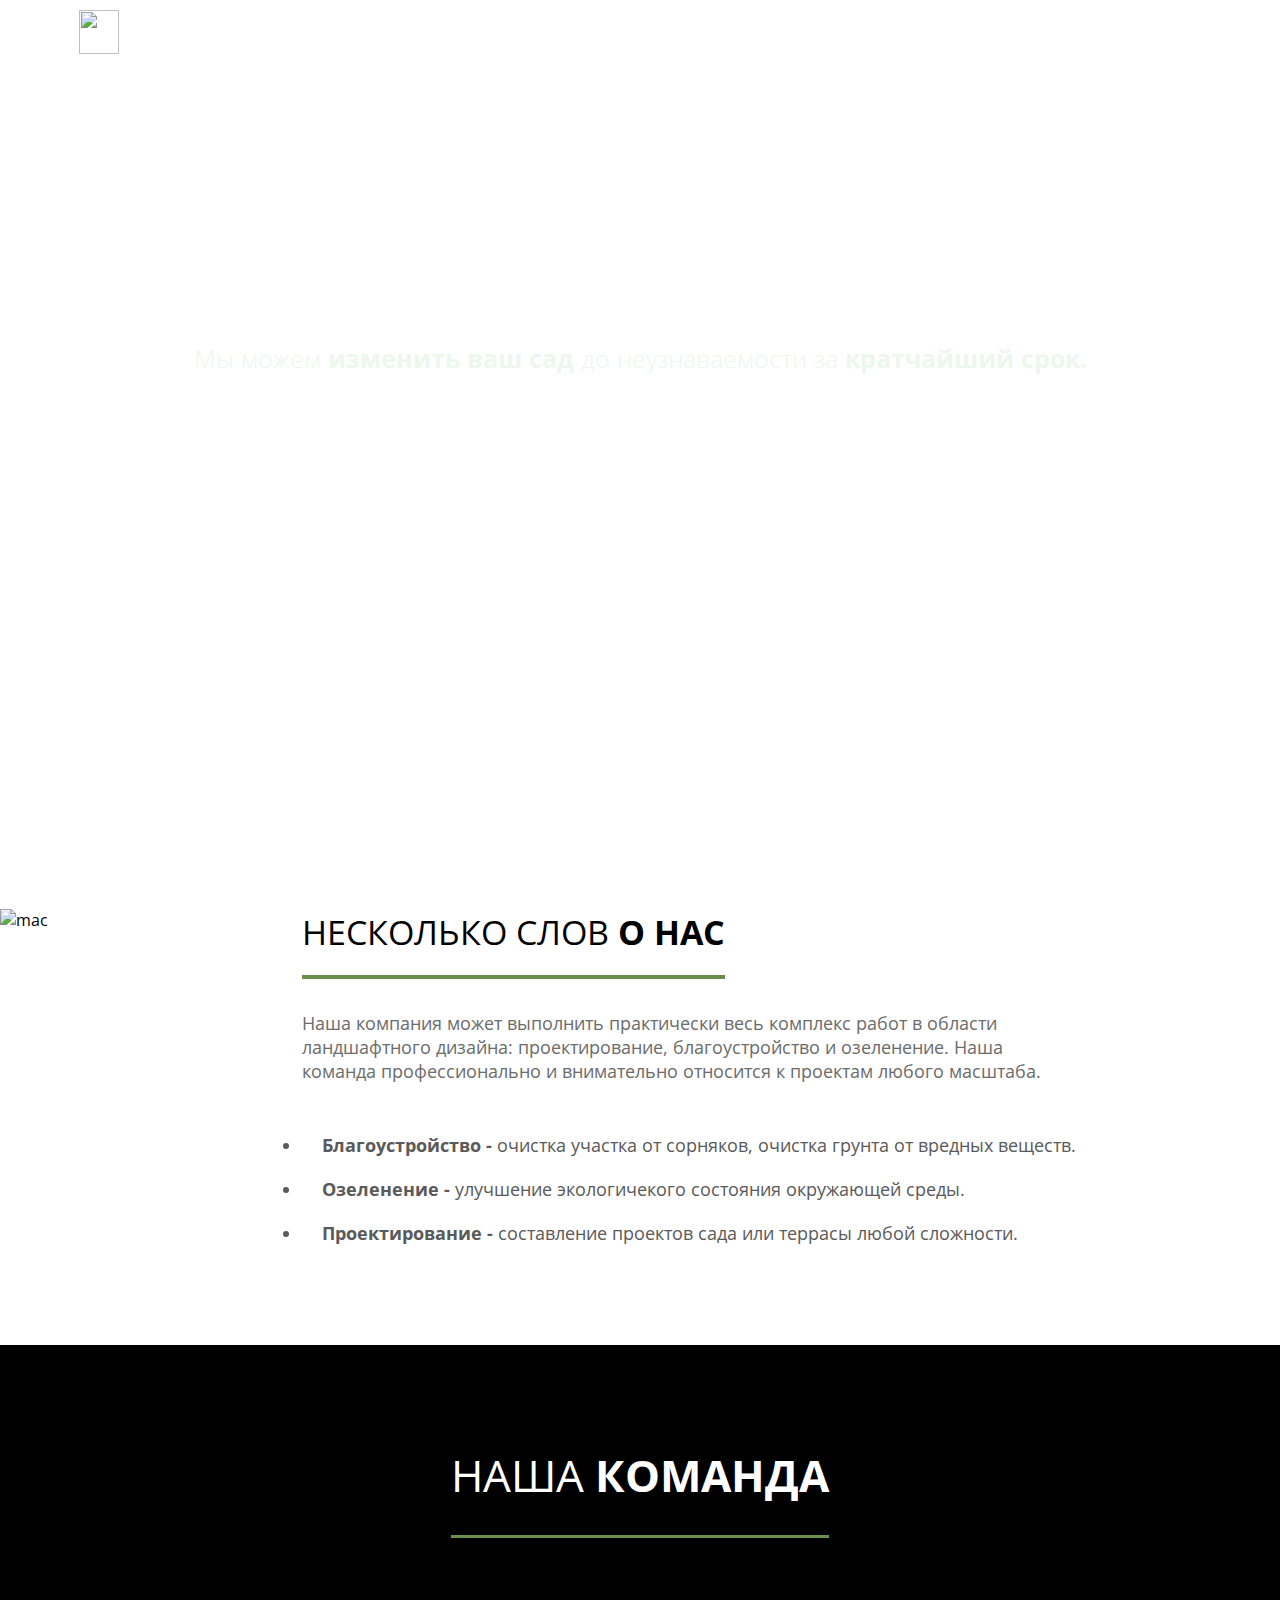
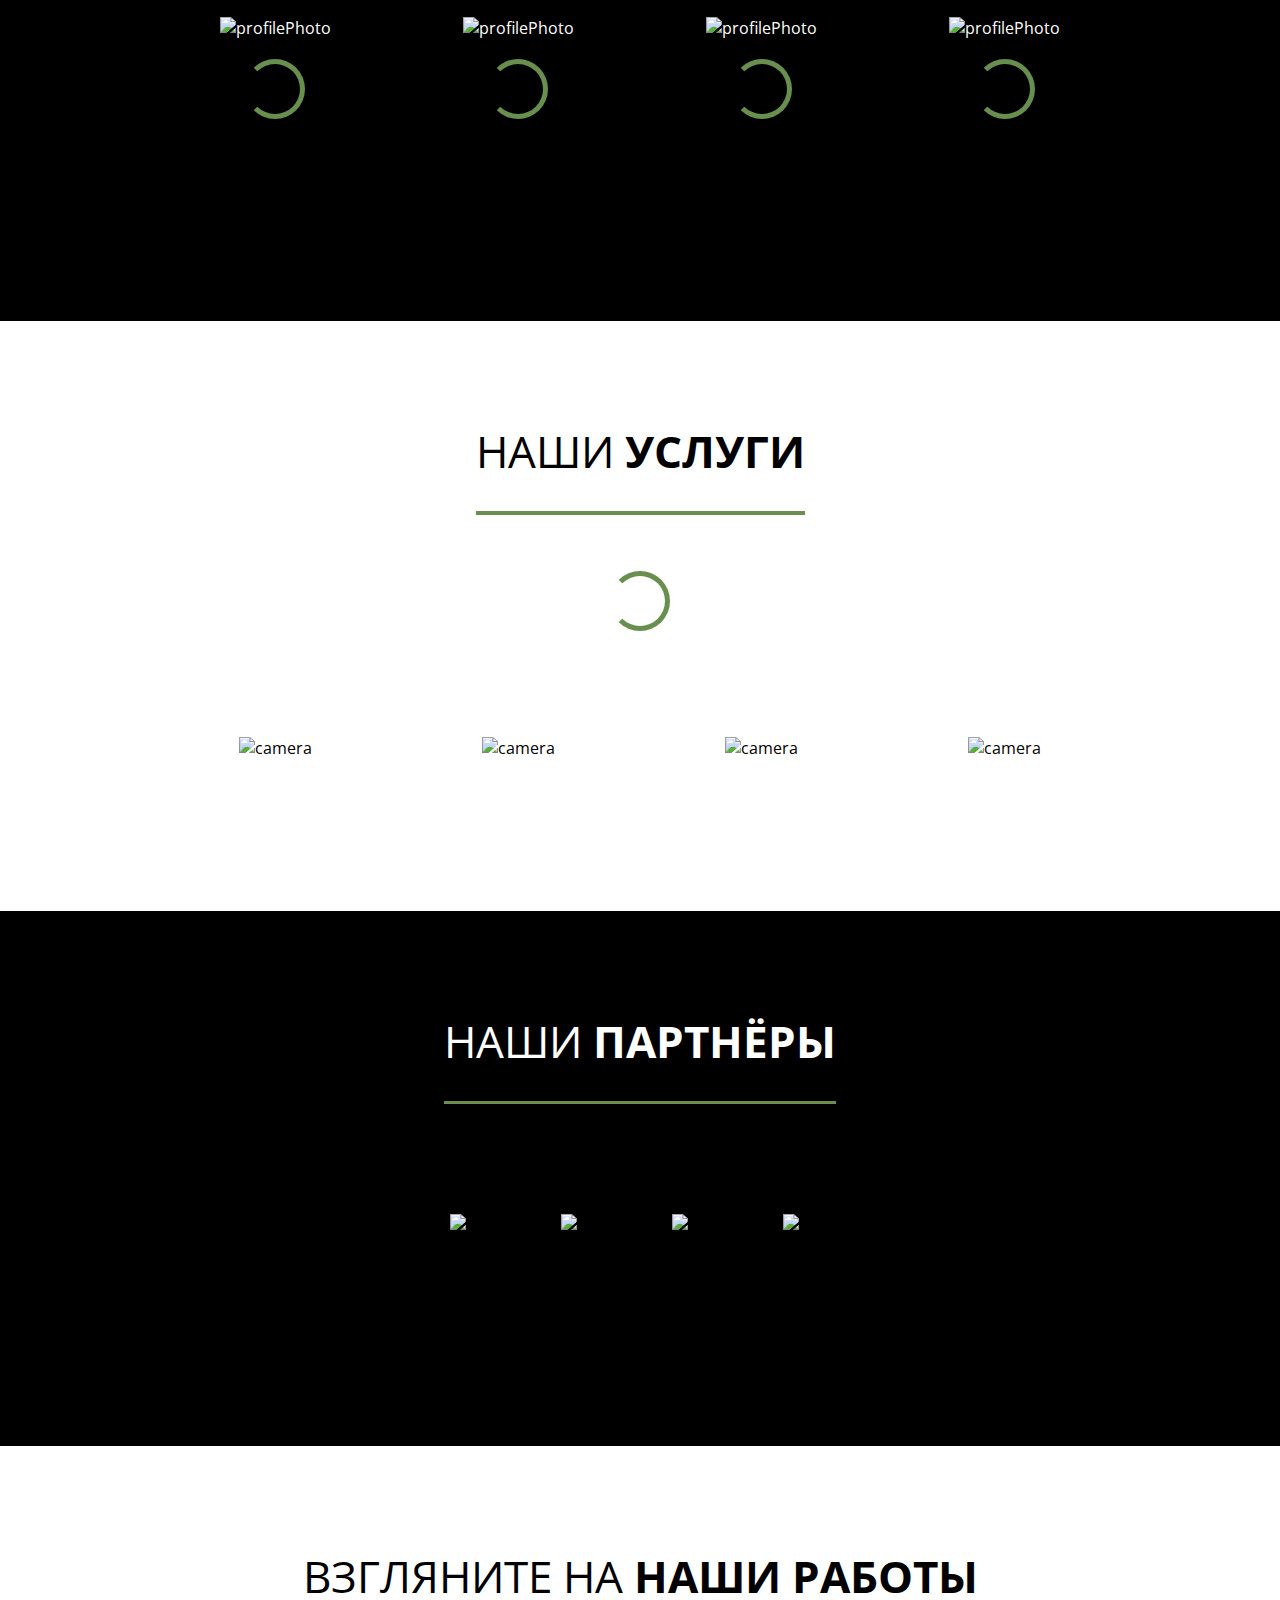
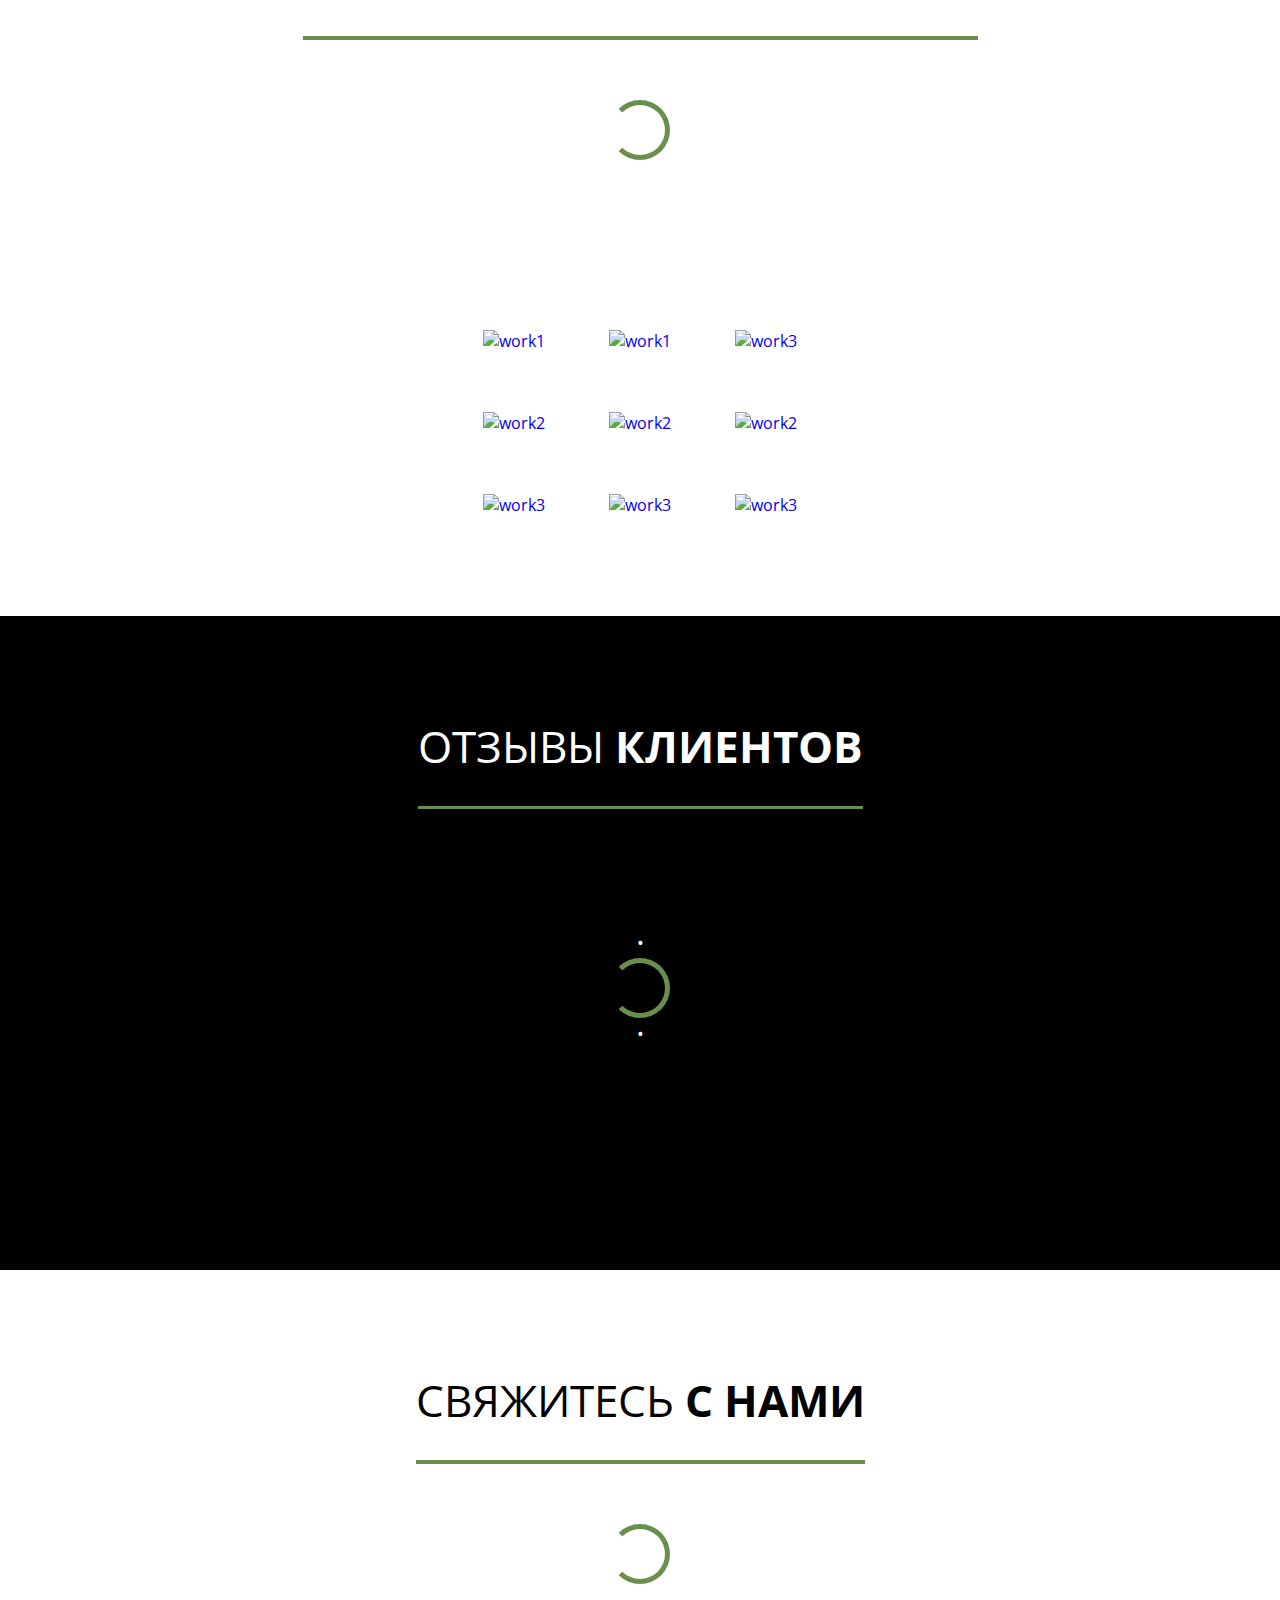
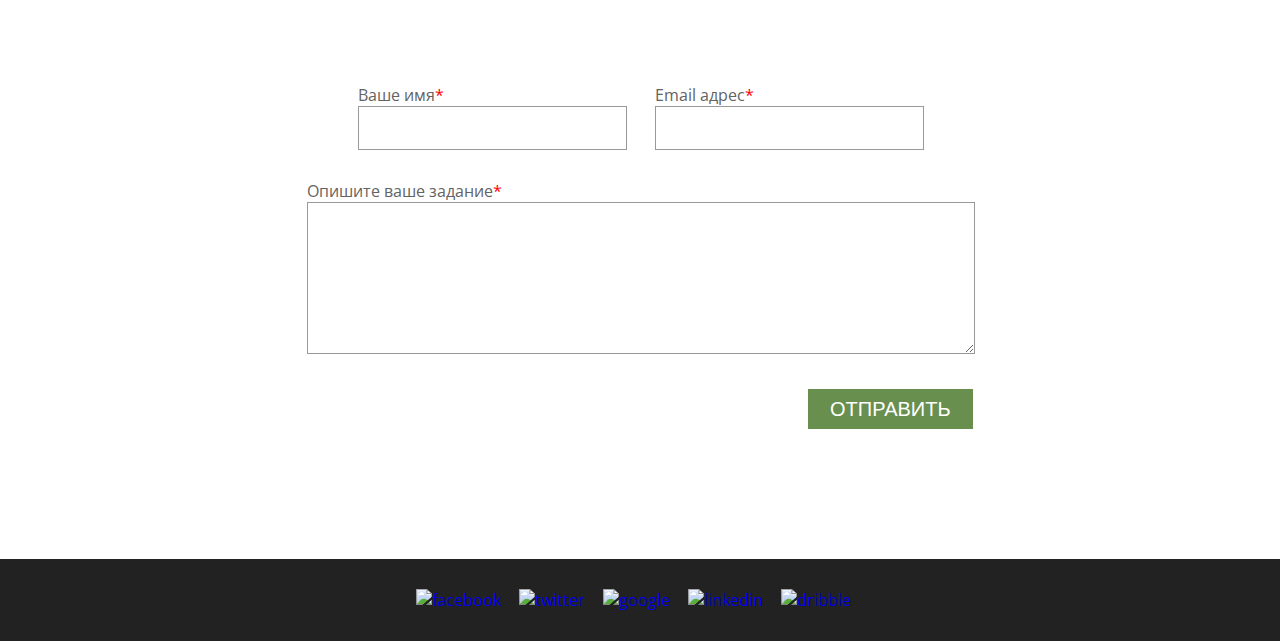
==== index.html @ 94df850d "page "gallery" fully completed for 15.6' screen" ====
<!DOCTYPE html>
<html>
  <head>
    <meta charset="utf-8" />
    <title>Благоустройство сада</title>
    <link rel="stylesheet" type="text/css" href="style.css" />
    <link
      rel="shortcut icon"
      type="image/png"
      href="../img/icons/growingSeed.png"
    />
    <link
      href="https://fonts.googleapis.com/css?family=Open+Sans&display=swap"
      rel="stylesheet"
    />
    <script src="https://cdnjs.cloudflare.com/ajax/libs/jquery/3.4.1/jquery.min.js"></script>
  </head>

  <body>
    <header id="header">
      <div class="headerLogo">
        <div class="company">
          <img src="../img/icons/growingSeed.png" width="40px" height="44px" />
          <span class="textLogo">MYCOMPANY</span>
        </div>
      </div>
      <nav>
        <div class="topNav" id="topNav">
          <a class="topNav_link" href="#home" data-scroll="#home">главная</a>
          <a class="topNav_link" href="#services" data-scroll="#services"
            >Услуги</a
          >
          <a class="topNav_link" href="gallery.html">галерея</a>
          <a class="topNav_link" href="FAQ.html">faq</a>
          <a
            class="topNav_link"
            href="#testimonials"
            data-scroll="#testimonials"
            >отзывы</a
          >
          <a class="topNav_link" href="#contact" data-scroll="#contact"
            >контакты</a
          >
        </div>
      </nav>
      <button class="burger" type="button" id="navToggle">
        <span class="burger__item">Menu</span>
      </button>
    </header>

    <main>
      <div class="mainWelcome" id="mainWelcome">
        <h1 id="home">
          <span class="light"> Добро пожаловать ! </span>
        </h1>
        <p>
          Мы можем <span class="parOne"> изменить ваш сад</span> до
          неузнаваемости за <span class="parTwo">кратчайший срок.</span>
        </p>
      </div>

      <!--	<div class="wrapper"> -->
      <div class="mainAbout">
        <div class="mainLeft">
          <img
            class="mw-100"
            src="../img/projects/leftSide.png"
            height="500px"
            width="720px"
            alt="mac"
          />
        </div>
        <div class="mainRight">
          <h1 id="aboutUs"><span class="light">несколько слов </span>о нас</h1>
          <p>
            Наша компания может выполнить практически весь комплекс работ в
            области ландшафтного дизайна: проектирование, благоустройство и
            озеленение. Наша команда профессионально и внимательно относится к
            проектам любого масштаба.
          </p>
          <ul>
            <li>
              <span class="first">Благоустройство - </span> очистка участка от
              сорняков, очистка грунта от вредных веществ.
            </li>
            <li>
              <span class="first">Озеленение -</span> улучшение экологичекого
              состояния окружающей среды.
            </li>
            <li>
              <span class="first"> Проектирование - </span> составление проектов
              сада или террасы любой сложности.
            </li>
          </ul>
        </div>
      </div>
      <!---	</div> -->

      <div class="mainTeam">
        <div class="wrapper">
          <h1><span class="light">наша </span>команда</h1>
          <div class="teamCards">
            <div class="card">
              <img
                height="175px"
                width="175px"
                id="worker1photo"
                src=""
                class="photo"
                alt="profilePhoto"
              />
              <h4 id="worker1name" class="name"></h4>
              <div id="worker1position" class="position">
                <div class="cssload-wheel"></div>
              </div>
              <p id="worker1about" class="about"></p>
            </div>
            <div class="card">
              <img
                height="175px"
                width="175px"
                id="worker2photo"
                src=""
                class="photo"
                alt="profilePhoto"
              />
              <h4 id="worker2name" class="name"></h4>
              <div id="worker2position" class="position">
                <div class="cssload-wheel"></div>
              </div>
              <p id="worker2about" class="about"></p>
            </div>
            <div class="card">
              <img
                height="175px"
                width="175px"
                id="worker3photo"
                src=""
                class="photo"
                alt="profilePhoto"
              />
              <h4 id="worker3name" class="name"></h4>
              <div id="worker3position" class="position">
                <div class="cssload-wheel"></div>
              </div>
              <p id="worker3about" class="about"></p>
            </div>
            <div class="card">
              <img
                height="175px"
                width="175px"
                src=""
                id="worker4photo"
                class="photo"
                alt="profilePhoto"
              />
              <h4 id="worker4name" class="name"></h4>
              <div id="worker4position" class="position">
                <div class="cssload-wheel"></div>
              </div>
              <p id="worker4about" class="about"></p>
            </div>
          </div>
        </div>
      </div>

      <div class="mainServices">
        <div class="wrapper">
          <h1 id="services"><span class="light"> наши </span> услуги</h1>
          <div id="servicesText">
            <div class="cssload-wheel"></div>
          </div>
          <div class="servicesCards">
            <div class="servicesCard">
              <img id="service1photo" src="" alt="camera" />
              <h4 id="service1name" class="name"></h4>
              <p id="service1about"></p>
            </div>
            <div class="servicesCard">
              <img id="service2photo" src="" alt="camera" />
              <h4 id="service2name"></h4>
              <p id="service2about"></p>
            </div>
            <div class="servicesCard">
              <img id="service3photo" src="" alt="camera" />
              <h4 id="service3name"></h4>
              <p id="service3about"></p>
            </div>
            <div class="servicesCard">
              <img id="service4photo" src="" alt="camera" />
              <h4 id="service4name"></h4>
              <p id="service4about"></p>
            </div>
          </div>
        </div>
      </div>

      <div class="mainClients">
        <div class="wrapper">
          <h1 id="partners"><span class="light"> наши </span> партнёры</h1>
          <div class="clients">
            <img src="../img/icons/client1.png" alt="CHANEL" />
            <img src="../img/icons/client2.png" alt="CHANEL" />
            <img src="../img/icons/client3.png" alt="CHANEL" />
            <img src="../img/icons/client4.png" alt="CHANEL" />
          </div>
        </div>
      </div>

      <div class="mainWorks" id="mainWorks">
        <div class="wrapper">
          <h1 id="works">
            <span class="light">взгляните на </span> наши работы
          </h1>
          <div class="works">
            <div id="worksText">
              <div class="cssload-wheel"></div>
            </div>
          </div>
          <div class="workPhotos">
            <div class="line1" id="line1">
              <a href="#img1"
                ><img src="../img/projects/work1.png" alt="work1"
              /></a>
              <a href="#img2"
                ><img src="../img/projects/work2.png" alt="work1"
              /></a>
              <a href="#img3" class="thirdImage"
                ><img src="../img/projects/work3.png" alt="work3"
              /></a>
            </div>
            <div class="line2" id="line2">
              <a href="#img4"
                ><img src="../img/projects/work4.png" alt="work2"
              /></a>
              <a href="#img5"
                ><img src="../img/projects/work5.png" alt="work2"
              /></a>
              <a href="#img6" class="thirdImage"
                ><img src="../img/projects/work6.png" alt="work2"
              /></a>
            </div>
            <div class="line3" id="line3">
              <a href="#img7"
                ><img src="../img/projects/work7.png" alt="work3"
              /></a>
              <a href="#img8"
                ><img src="../img/projects/work8.png" alt="work3"
              /></a>
              <a href="#img9" class="thirdImage"
                ><img src="../img/projects/work9.png" alt="work3"
              /></a>
            </div>
          </div>
        </div>
      </div>
      <div class="photosWork">
        <a href="#line2" class="work9" id="img9"
          ><img src="../img/projects/work9.1.jpg" alt="work9.1"
        /></a>
        <a href="#line2" class="work8" id="img8"
          ><img src="../img/projects/work8.1.jpg" alt="work8.1"
        /></a>
        <a href="#line2" class="work7" id="img7"
          ><img src="../img/projects/work7.1.jpg" alt="work7.1"
        /></a>
        <a href="#line1" class="work4" id="img6"
          ><img src="../img/projects/work4.1.jpg" alt="work6.1"
        /></a>
        <a href="#line1" class="work5" id="img5"
          ><img src="../img/projects/work5.1.jpg" alt="work5.1"
        /></a>
        <a href="#line1" class="work4" id="img4"
          ><img src="../img/projects/work4.1.jpg" alt="work4.1"
        /></a>
        <a href="#line1" class="work2" id="img2"
          ><img src="../img/projects/work2.1.jpg" alt="work2.1"
        /></a>
        <a href="#line1" class="work1" id="img1"
          ><img src="../img/projects/work1.1.jpg" alt="work1.1"
        /></a>
        <a href="#line1" class="work3" id="img3"
          ><img src="../img/projects/work3.1.jpg" alt="work3.1"
        /></a>
      </div>

      <div class="mainTestimonials">
        <div class="wrapper">
          <h1 id="testimonials"><span class="light">отзывы </span>клиентов</h1>
          <div class="Testimonial">
            •
            <div id="testimonialsText">
              <div class="cssload-wheel"></div>
            </div>
            •
          </div>
          <div class="author">
            <p id="testimonialsAuthor"><b></b></p>
          </div>
        </div>
      </div>

      <section class="mainFeedback">
        <div class="contactWrapper">
          <h1 id="contact"><span class="light">свяжитесь</span> с нами</h1>
          <div class="Feedback">
            <div id="contactsText">
              <div class="cssload-wheel"></div>
            </div>
          </div>
          <form
            action="https://formspree.io/f/mleowaww"
            method="POST"
            name="newForm"
          >
            <div class="formInputs">
              <div class="inputLeft">
                <p>Ваше имя<span class="red">*</span></p>
                <input type="text" id="name" name="customer" />
              </div>
              <div class="inputRight">
                <p>Email адрес<span class="red">*</span></p>
                <input type="email" id="email" name="customerMail" />
              </div>
            </div>
            <div class="message">
              <p>Опишите ваше задание<span class="red">*</span></p>
              <textarea
                name="text"
                id="message"
                name="CustomerMessage"
              ></textarea>
            </div>
            <div class="buttonBlock">
              <input type="submit" value="ОТПРАВИТЬ" class="button" />
            </div>
          </form>
        </div>
      </section>
    </main>

    <footer>
      <div class="social">
        <a href="https://www.facebook.com/profile.php?id=100011046781702"
          ><img src="../img/icons/facebook.png" alt="facebook"
        /></a>
        <a href="https://mobile.twitter.com/AntonDrugov8"
          ><img src="../img/icons/twitter.png" alt="twitter"
        /></a>
        <a href="http://gmail.com"
          ><img src="../img/icons/google.png" alt="google"
        /></a>
        <a href="https://www.linkedin.com/in/anton-drugov-8755021b5/"
          ><img src="../img/icons/linkedin.png" alt="linkedin"
        /></a>
        <a href="https://dribbble.com/antikd8"
          ><img src="../img/icons/dribble.png" alt="dribble"
        /></a>
      </div>
    </footer>
    <script src="https://cdn.jsdelivr.net/npm/slick-carousel@1.8.1/slick/slick.min.js"></script>
    <script type="text/javascript" src="script.js"></script>
  </body>
</html>
---- style.css ----
* {
  margin: 0;
  padding: 0;
}

body {
  font-family: "Open Sans", sans-serif;
}

header {
  background-image: url(../img/backgrounds/backgroundHeader.png);
  background-attachment: fixed;
  display: flex;
  width: 100%;
  height: 90px;
  position: absolute;
  z-index: 10;
}

header.fixed {
  position: fixed;
}

a {
  text-decoration: none;
}

li {
  list-style: none;
}

.headerLogo {
  font-size: 24px;
  color: white;
  text-transform: uppercase;
  font-weight: 800;
  margin-left: 12%;
  margin-top: 10px;
}

.headerLogo img {
  margin-bottom: -2px;
  margin-left: -75px;
}

.company span {
  margin-left: 15px;
}

nav {
  margin-top: 16px;
  padding-left: 25%;
}

.topNav a {
  color: white;
  text-transform: uppercase;
  font-size: 18px;
  font-weight: bold;
  text-align: center;
  padding: 12px 26px;
}

.topNav::selection {
  background-color: #688f4e;
  color: white;
}

.topNav a::selection {
  background-color: #688f4e;
  color: white;
}

.topNav .icon {
  display: none;
}

header a {
  display: inline-block;
  color: #688f4e;
  line-height: 2;
  text-decoration: none;
  cursor: pointer;
  position: relative;
}

header a:after {
  background-color: #688f4e;
  display: block;
  content: "";
  height: 2px;
  width: 0%;
  left: 50%;
  position: absolute;
  transition: width 0.3s ease-in-out;
  transform: translateX(-50%);
}

a:hover:after,
a:focus:after {
  width: 100%;
}

/* Burger menu */

.burger {
  display: none;
  padding: 9px 2px;

  background: none;
  border: 0;
  cursor: pointer;
}

.burger__item {
  display: block;
  width: 28px;
  height: 3px;
  transition: 0.4s;

  background-color: #fff;

  font-size: 0;
  color: transparent;

  position: relative;
}

.burger__item:before,
.burger__item:after {
  content: "";
  height: 100%;
  transition: 0.4s;

  background-color: #fff;

  position: absolute;
  right: 0;
  z-index: 1;
}

.burger__item:before {
  width: 30px;
  top: -8px;
}

.burger__item:after {
  width: 26px;
  bottom: -8px;
}

main {
  display: flex;
  flex-direction: column;
  width: 100%;
}

.mainWelcome {
  background-image: url(../img/backgrounds/background.png);
  background-attachment: fixed;
  text-align: center;
  padding-bottom: 430px;
}

.myCompany {
  color: #bff79a;
}

.parOne {
  font-weight: bold;
}

.parTwo {
  font-weight: bold;
}

.mainWelcome h1 {
  margin-top: -50px;
  padding-top: 300px;
  color: white;
  font-size: 50pt;
  font-weight: 100;
  text-transform: uppercase;
}

.mainWelcome p {
  font-size: 25px;
  color: #ecf7ee;
  font-weight: 300;
}

.wrapper {
  width: 74%;
  margin: 0 auto;
}

.mainWelcome p::selection {
  background-color: #688f4e;
  color: white;
}

.mainWelcome h1::selection {
  background-color: #688f4e;
  color: white;
}

.mainWelcome span::selection {
  background-color: #688f4e;
  color: white;
}

.mainAbout {
  display: grid;
  grid-template-columns: auto auto;
  grid-column-gap: 10px;
  padding-bottom: 100px;
}

.mainLeft {
  padding-top: 104px;
}

.mainRight h1 {
  padding-top: 104px;
  font-size: 34px;
  display: inline-block;
  border-bottom: 4px solid #688f4e;
  padding-bottom: 20px;
  text-transform: uppercase;
}

.mainRight h1::selection {
  background-color: #688f4e;
  color: white;
}

.mainRight p {
  font-size: 18px;
  color: #6c6c6c;
  margin-top: 32px;
}

.mainRight p::selection {
  background-color: #688f4e;
  color: white;
}

.mainRight span::selection {
  background-color: #688f4e;
  color: white;
}

.mainRight ul {
  font-size: 18px;
  color: #5a5a5a;
  margin-top: 50px;
}

.mainRight li::selection {
  background-color: #688f4e;
  color: white;
}

.mainRight li {
  margin-top: 20px;
  list-style-type: disc;
}

.mainRight {
  padding-right: 200px;
  padding-left: 20%;
}

.mw-100 {
  min-width: 100%;
}

.first {
  margin-left: 20px;
  font-weight: bold;
}

.mainTeam {
  background: black;
  text-align: center;
  width: 100%;
  padding-top: 100px;
  padding-bottom: 166px;
  color: white;
}

.mainTeam h1 {
  padding-bottom: 30px;
  margin-bottom: 35px;
  font-size: 44px;
  border-bottom: 3px solid #688f4e;
  display: inline-block;
  text-transform: uppercase;
}

.mainTeam h1::selection {
  background-color: #688f4e;
  color: white;
}

.mainTeam span::selection {
  background-color: #688f4e;
  color: white;
}

.name::selection {
  background-color: #688f4e;
  color: white;
  font-size: 20px;
}

.position::selection {
  background-color: #688f4e;
  color: white;
}

.photo {
  margin: 20px auto;
}

.teamCards {
  margin-top: 24px;
  display: grid;
  grid-template-columns: auto auto auto auto;
  grid-column-gap: 25px;
}

.name {
  font-size: 20px;
}

.position {
  font-weight: 300;
  font-size: 16px;
  padding-bottom: 36px;
}

.about {
  font-size: 14px;
}

.about::selection {
  background-color: #688f4e;
  color: white;
}

.card {
  margin: 0 20px;
}

.photo::selection {
  background-color: #688f4e;
}

.mainServices {
  padding-bottom: 100px;
  text-align: center;
}

.servicesCards {
  text-align: center;
  display: grid;
  grid-template-columns: auto auto auto auto;
  grid-column-gap: 25px;
}

.mainServices h1 {
  font-size: 44px;
  border-bottom: 4px solid #688f4e;
  display: inline-block;
  padding-bottom: 30px;
  padding-top: 100px;
  text-transform: uppercase;
}

.mainServices h1::selection {
  background-color: #688f4e;
  color: white;
}

.mainServices span::selection {
  background-color: #688f4e;
  color: white;
}

#servicesText {
  margin-top: 56px;
  color: #6c6c6c;
  font-size: 16px;
  margin-bottom: 106px;
  text-align: center;
  font-style: italic;
}

#servicesText::selection {
  background-color: #688f4e;
  color: white;
}

.servicesCard h4 {
  text-transform: uppercase;
  padding-top: 30px;
  font-size: 25px;
}

.servicesCard h4::selection {
  background-color: #688f4e;
  color: white;
}

.servicesCard p::selection {
  background-color: #688f4e;
  color: white;
}

.servicesCard p {
  font-size: 16px;
  color: black;
  margin-top: 22px;
}

.mainServices img {
  width: 125px;
  height: 125px;
}

.mainServices img::selection {
  background-color: #688f4e;
}

.mainClients {
  background: black;
  width: 100%;
  text-align: center;
}

.mainClients h1 {
  color: white;
  font-size: 44px;
  padding-top: 100px;
  border-bottom: 3px solid #688f4e;
  display: inline-block;
  padding-bottom: 30px;
  text-transform: uppercase;
}

.mainClients h1::selection {
  background-color: #688f4e;
  color: white;
}

.mainClients span::selection {
  background-color: #688f4e;
  color: white;
}

.clients {
  text-align: center;
  margin-top: 110px;
  flex-direction: row;
  padding-bottom: 210px;
}

.mainClients img {
  margin-left: 30px;
}

.mainClients img::selection {
  background-color: #688f4e;
}

.mainTestimonials {
  text-align: center;
  background: black;
}

.mainTestimonials h1 {
  text-transform: uppercase;
  color: white;
  padding-top: 100px;
  padding-bottom: 30px;
  border-bottom: 3px solid #688f4e;
  font-size: 44px;
  display: inline-block;
}

.mainTestimonials h1::selection {
  background-color: #688f4e;
  color: white;
}

.mainTestimonials span::selection {
  background-color: #688f4e;
  color: white;
}

.Testimonial::selection {
  background-color: #688f4e;
  color: white;
}

#testimonialsText::selection {
  background-color: #688f4e;
  color: white;
}

.author p::selection {
  background-color: #688f4e;
  color: white;
}

.Testimonial {
  margin-top: 118px;
  color: white;
  font-size: 18px;
  line-height: 170%;
  word-spacing: 3px;
}

.author {
  margin-top: 52px;
  padding-bottom: 170px;
  color: #898989;
  font-size: 18px;
}

.mainWorks {
  text-align: center;
  background: white;
  color: black;
}

.mainWorks h1 {
  padding-top: 100px;
  font-size: 44px;
  border-bottom: 4px solid #688f4e;
  display: inline-block;
  padding-bottom: 30px;
  text-transform: uppercase;
}

.mainWorks h1::selection {
  background-color: #688f4e;
  color: white;
}

.mainWorks span::selection {
  background-color: #688f4e;
  color: white;
}

#worksText {
  margin-top: 60px;
  font-size: 16px;
  color: #6c6c6c;
  padding-bottom: 170px;
  font-style: italic;
}

.workPhotos img {
  width: 263px;
  height: 243px;
}

#worksText::selection {
  background-color: #688f4e;
  color: white;
}

.light {
  font-weight: lighter;
}

.line1 img {
  margin: 0 30px 30px 30px;
  transition: 0.2s;
}

.line2 img {
  margin: 30px;
  transition: 0.2s;
}

.line3 img {
  margin: 30px 30px 100px 30px;
  transition: 0.2s;
}

.mainWorks img:hover {
  opacity: 0.8;
  transition: 0.3s;
  box-shadow: 10px 15px #688f4e;
  transform: scale(1.05);
}

.mainWorks img::selection {
  background-color: #688f4e;
}

.work3,
.work9 {
  display: none;
  width: 100%;
  height: 100%;
  position: fixed;
  top: 0;
  left: 0;
  padding-top: 70px;
  padding-left: 20%;
  background: rgba(0, 0, 0, 0.8);
}

.work1 {
  display: none;
  width: 100%;
  height: 100%;
  position: fixed;
  top: 0;
  left: 0;
  padding-top: 70px;
  padding-left: 33.3%;
  background: rgba(0, 0, 0, 0.8);
}

.work2,
.work4,
.work5,
.work6,
.work7,
.work8 {
  display: none;
  width: 100%;
  height: 100%;
  position: fixed;
  top: 0;
  left: 0;
  padding-top: 70px;
  padding-left: 36.8%;
  background: rgba(0, 0, 0, 0.8);
}

.work1:target,
.work2:target,
.work3:target,
.work4:target,
.work5:target,
.work6:target,
.work7:target,
.work8:target,
.work9:target {
  outline: none;
  display: block;
  overflow: hidden;
}

.photosWork img {
  max-width: 90%;
  max-height: 80%;
}

.mainFeedback {
  text-align: center;
  color: white;
}

.mainFeedback h1 {
  text-transform: uppercase;
  font-size: 44px;
  color: black;
  display: inline-block;
  border-bottom: 4px solid #688f4e;
  padding-bottom: 30px;
  padding-top: 100px;
}

.mainFeedback h1::selection {
  background-color: #688f4e;
  color: white;
}

.mainFeedback span::selection {
  background-color: #688f4e;
  color: white;
}

#contactsText {
  font-size: 16px;
  color: #9a9a9a;
  margin-top: 60px;
  padding-bottom: 100px;
  font-style: italic;
}

#contactsText::selection {
  background-color: #688f4e;
  color: white;
}

.contactWrapper {
  width: 52%;
  margin: 0 auto;
  color: #636363;
}

.formInputs {
  display: flex;
  width: 100%;
  justify-content: center;
}

input {
  width: 100%;
  height: 42px;
  font-size: 20px;
  margin-bottom: 30px;
  justify-content: center;
}

.inputLeft {
  padding-right: 30px;
}

.formInputs p::selection {
  background-color: #688f4e;
  color: white;
}

.formInputs span::selection {
  background-color: #688f4e;
  color: white;
}

.red {
  color: red;
}

textarea {
  width: 100%;
  height: 150px;
}

.message p::selection {
  background-color: #688f4e;
  color: white;
}

input,
textarea {
  border: 1px solid #999999;
}

.buttonBlock {
  display: flex;
  justify-content: flex-end;
  padding-bottom: 100px;
}

input[type="submit"] {
  margin-top: 30px;
  width: 165px;
  height: 40px;
  background: #688f4e;
  color: white;
  border: none;
  transition: 0.3s;
}

.button:hover {
  background: white;
  border: 3px solid #688f4e;
  color: #688f4e;
  transition: 0.3s;
  font-weight: bold;
}

form p {
  text-align: left;
}

footer {
  background: #222222;
  width: 100%;
  display: flex;
}

.social {
  padding-bottom: 30px;
  margin: 0 auto;
}

.social img {
  margin-top: 30px;
  padding-right: 14px;
}
.mainTestimonials .cssload-container {
  margin-top: 80px;
}

.cssload-container {
  width: 100%;
  height: 200px;
  text-align: center;
}

.cssload-wheel {
  width: 50px;
  height: 50px;
  margin: 0 auto;
  border: 5px solid #688f4e;
  border-left-color: transparent;
  border-radius: 50%;
  animation: cssload-spin 1325ms infinite linear;
}

@keyframes cssload-spin {
  100% {
    transform: rotate(360deg);
    transition: rotate(360deg);
  }
}

@media screen and (max-width: 1080px) {
  .topNav {
    display: none;
    width: 100%;
    flex-direction: column;

    background-color: #222222;
    text-align: right;

    position: absolute;
    top: 100%;
    right: 0;
  }

  .topNav.show {
    display: flex;
    width: 30%;
  }

  .topNav.show a {
    font-size: 25px;
    text-align: right;
  }

  .burger.active .burger__item {
    transform: rotate(45deg);
    top: -0px;
    width: 30px;
    transition: 0.4s;
  }

  .burger.active .burger__item::before {
    transform: rotate(90deg);
    width: 30px;
    top: -0px;
    transition: 0.4s;
  }

  .burger.active .burger__item::after {
    display: none;
  }

  /* Burger */
  .burger {
    display: block;
    margin-left: 40%;
  }

  .headerLogo {
    padding-top: 10px;
  }

  .company {
    display: flex;
    flex-direction: row;
  }

  .company span {
    padding-top: 10px;
    padding-left: 15px;
  }

  main .mainWelcome {
    padding-top: 10px;
    padding-bottom: 100px;
  }

  main .mainWelcome h1 {
    font-size: 25px;
    padding-bottom: 30px;
  }

  main .mainWelcome p {
    font-size: 14px;
    margin-left: 50px;
    margin-right: 50px;
  }

  .mw-100 {
    max-width: 100%;
  }

  .mainAbout {
    grid-template-columns: auto;
  }

  .mainRight {
    text-align: center;
    margin: 0 auto;
  }

  .mainAbout li {
    text-align: left;
    font-size: 12px;
  }

  .mainRight h1 {
    font-size: 44px;
    margin-top: 15px;
  }

  .mainRight p {
    font-size: 12px;
  }

  .mainTeam h1 {
    font-size: 44px;
    text-transform: uppercase;
  }

  .teamCards {
    grid-template-columns: auto;
  }

  .card {
    padding-top: 55px;
  }

  .card p {
    font-size: 20px;
    padding-left: 35px;
    padding-right: 35px;
  }

  .mainServices h1 {
    font-size: 44px;
  }

  .mainServices p {
    font-size: 16px;
    padding-left: 35px;
    padding-right: 35px;
  }

  .servicesCards {
    grid-template-columns: auto;
  }

  .servicesCard {
    padding-top: 80px;
  }

  .mainClients p {
    font-size: 16px;
  }

  .mainClients h1 {
    font-size: 44px;
    text-transform: uppercase;
  }

  .clients img {
    padding-bottom: 30px;
  }

  .mainWorks h1 {
    font-size: 44px;
    text-transform: uppercase;
  }

  .mainWorks p {
    font-size: 16px;
  }

  .line1 img:not(:first-child),
  .line2 img:not(:first-child),
  .line3 img:not(:first-child) {
    display: none;
  }

  .workPhotos {
    display: flex;
    flex-direction: column;
  }

  .work1 {
    display: none;
    width: 100%;
    height: 100%;
    position: fixed;
    top: 0;
    left: 0;
    padding-top: 140px;
    padding-left: 5%;
    background: rgba(0, 0, 0, 0.8);
  }

  .work2,
  .work4,
  .work5,
  .work7,
  .work8 {
    display: none;
    width: 100%;
    height: 100%;
    position: fixed;
    top: 0;
    left: 0;
    padding-top: 70px;
    padding-left: 5%;
    background: rgba(0, 0, 0, 0.8);
  }

  .thirdImage {
    display: none;
  }

  h1 #testimonials {
    font-size: 44px;
    text-transform: uppercase;
  }

  #testimonialsText {
    font-size: 16px;
  }

  .mainTestimonials p {
    font-size: 20px;
  }

  #contactsText {
    font-size: 25px;
  }

  .mainFeedback h1 {
    font-size: 44px;
  }

  .formInputs {
    flex-direction: column;
  }

  textarea {
    float: left;
    width: 100%;
  }

  input {
    float: left;
    width: 100%;
  }

  .inputLeft {
    padding: 0;
  }

  form p {
    font-size: 20px;
  }

  form .message p {
    font-size: 20px;
  }
  .buttonBlock {
    display: block;
  }

  input[type="submit"] {
    margin-top: 20px;
  }
}
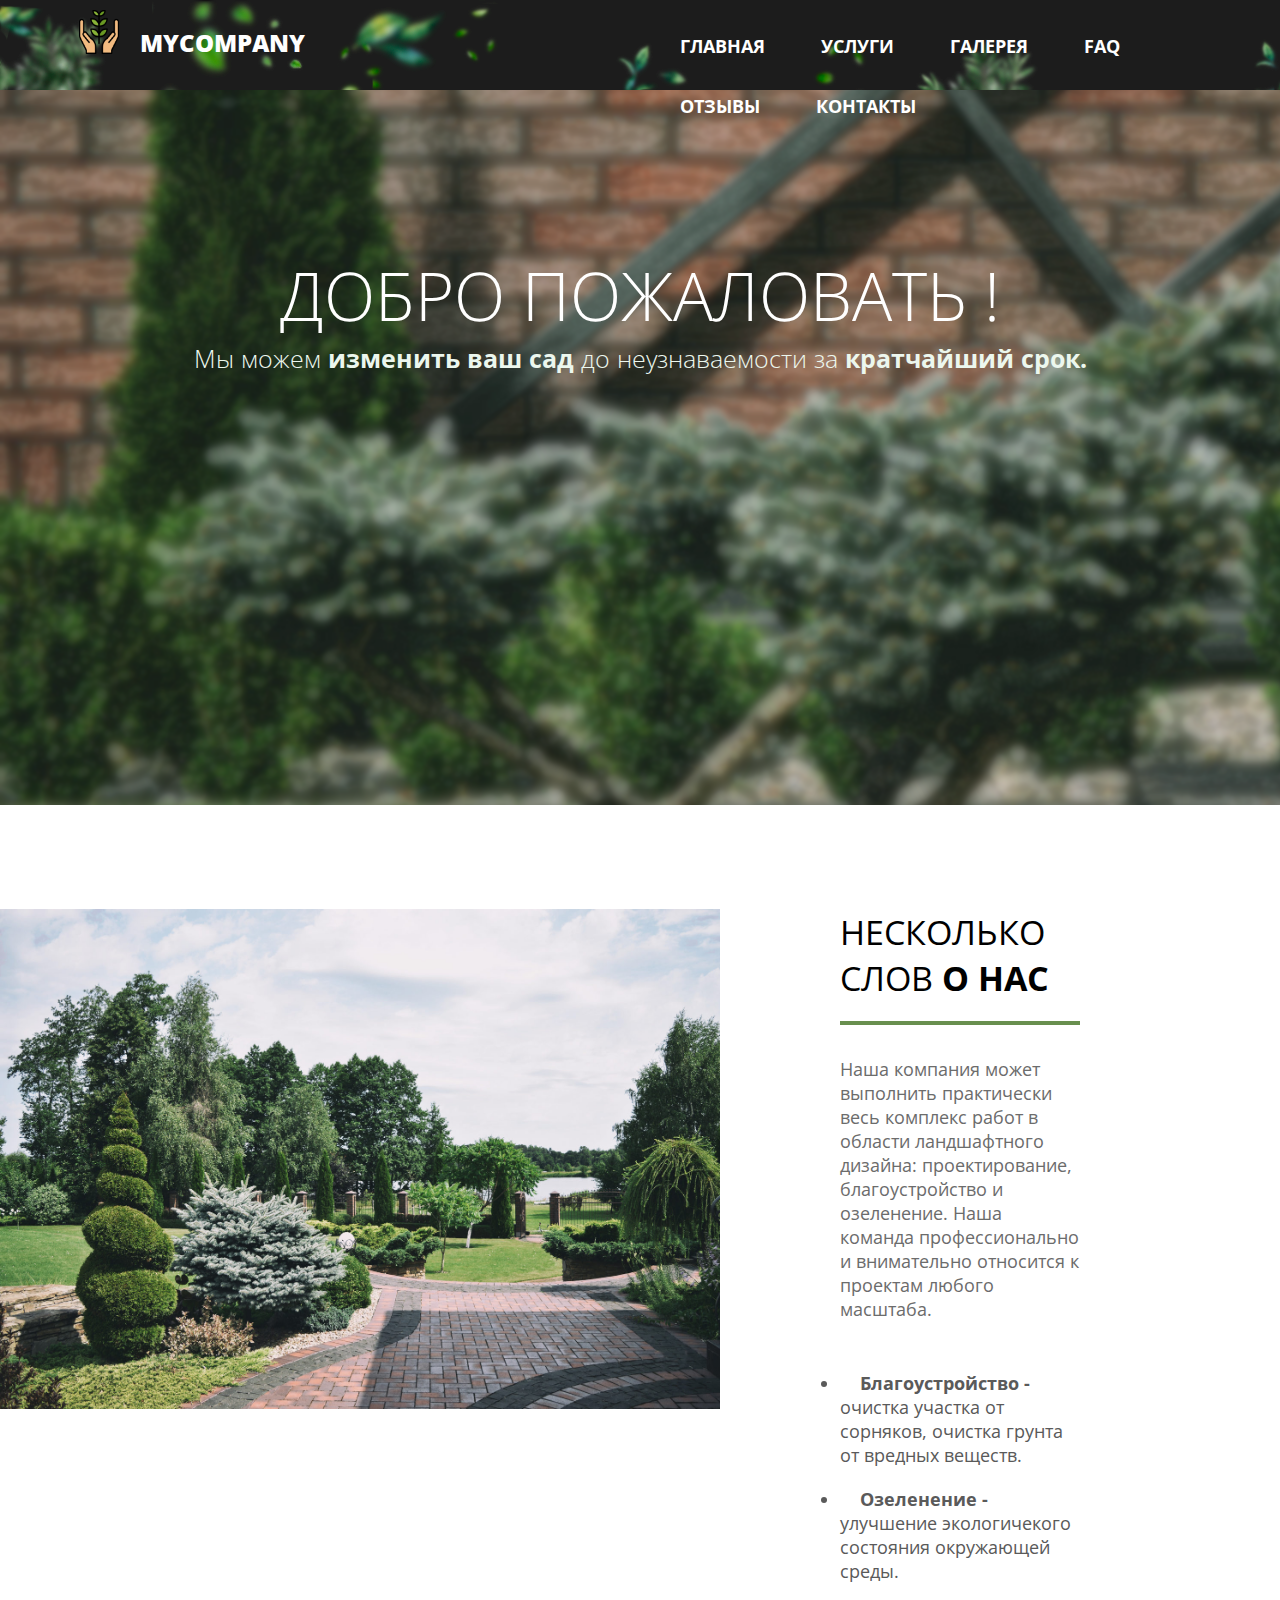
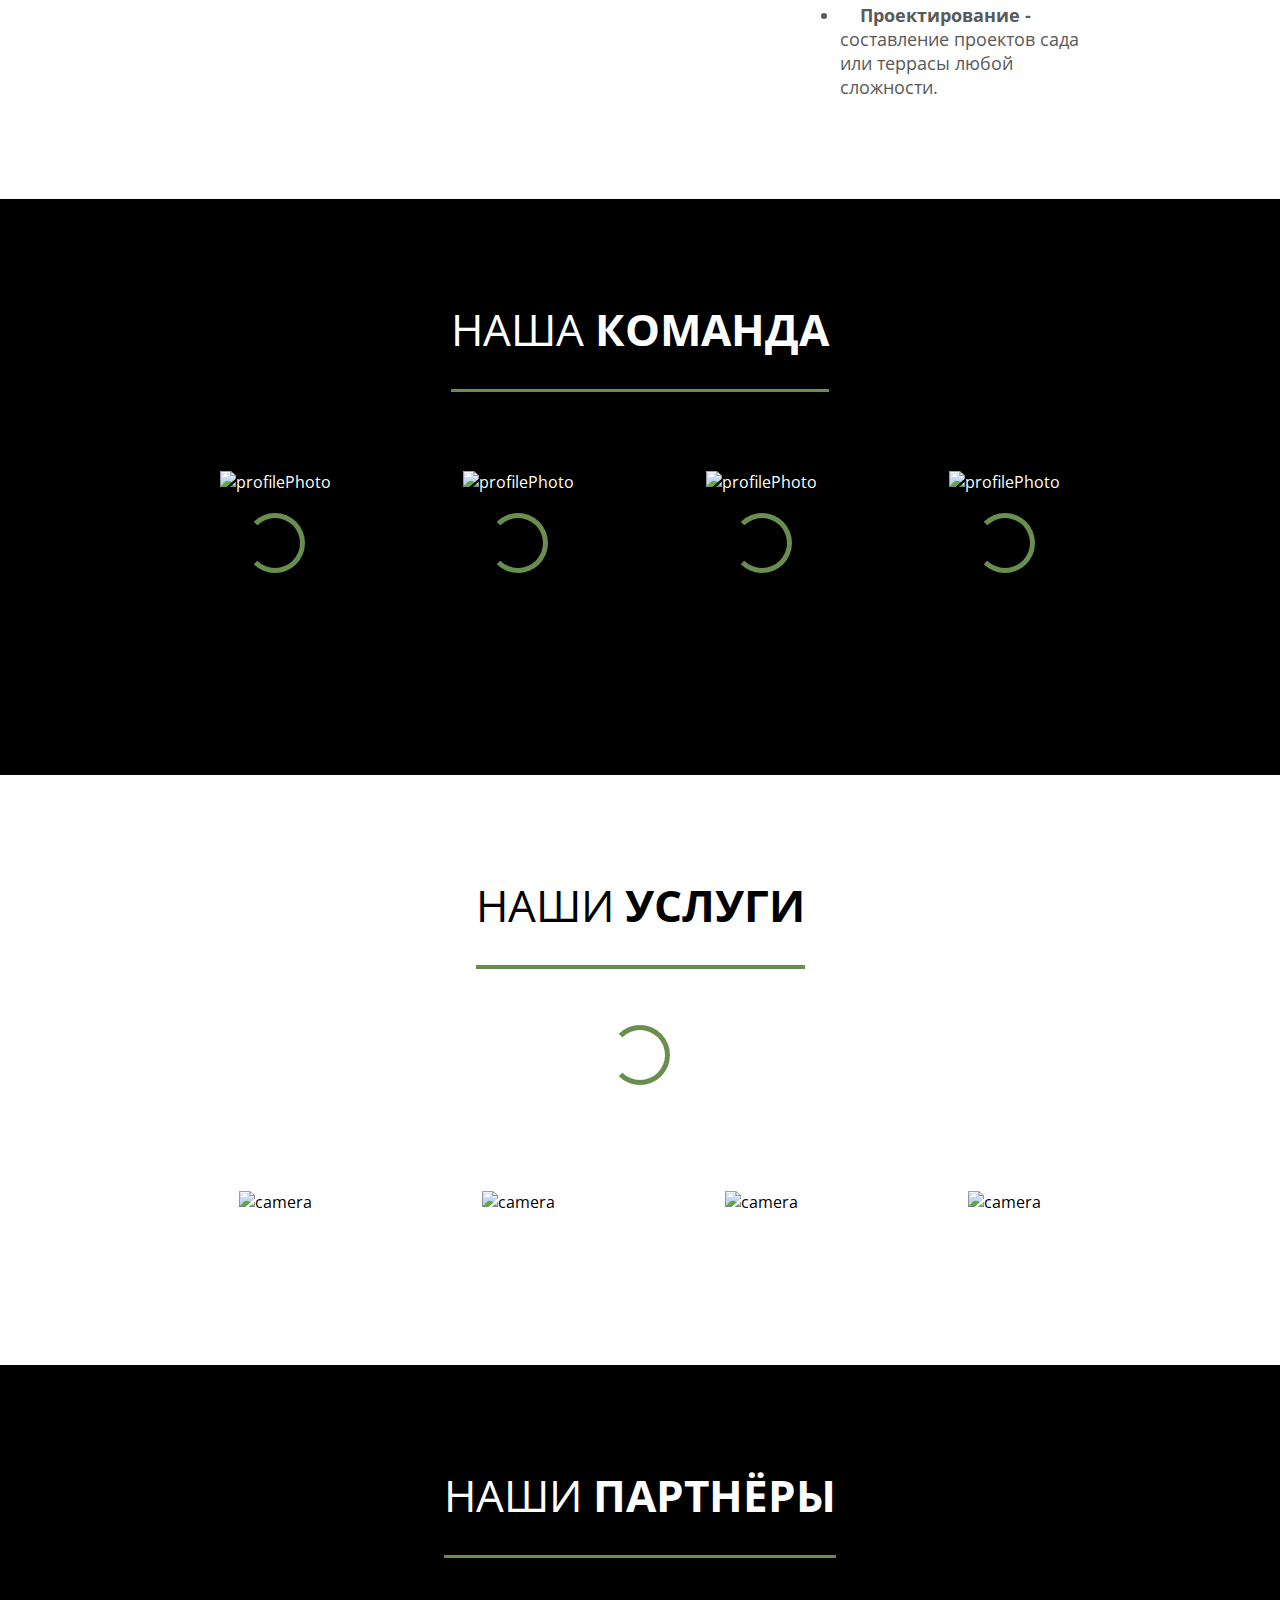
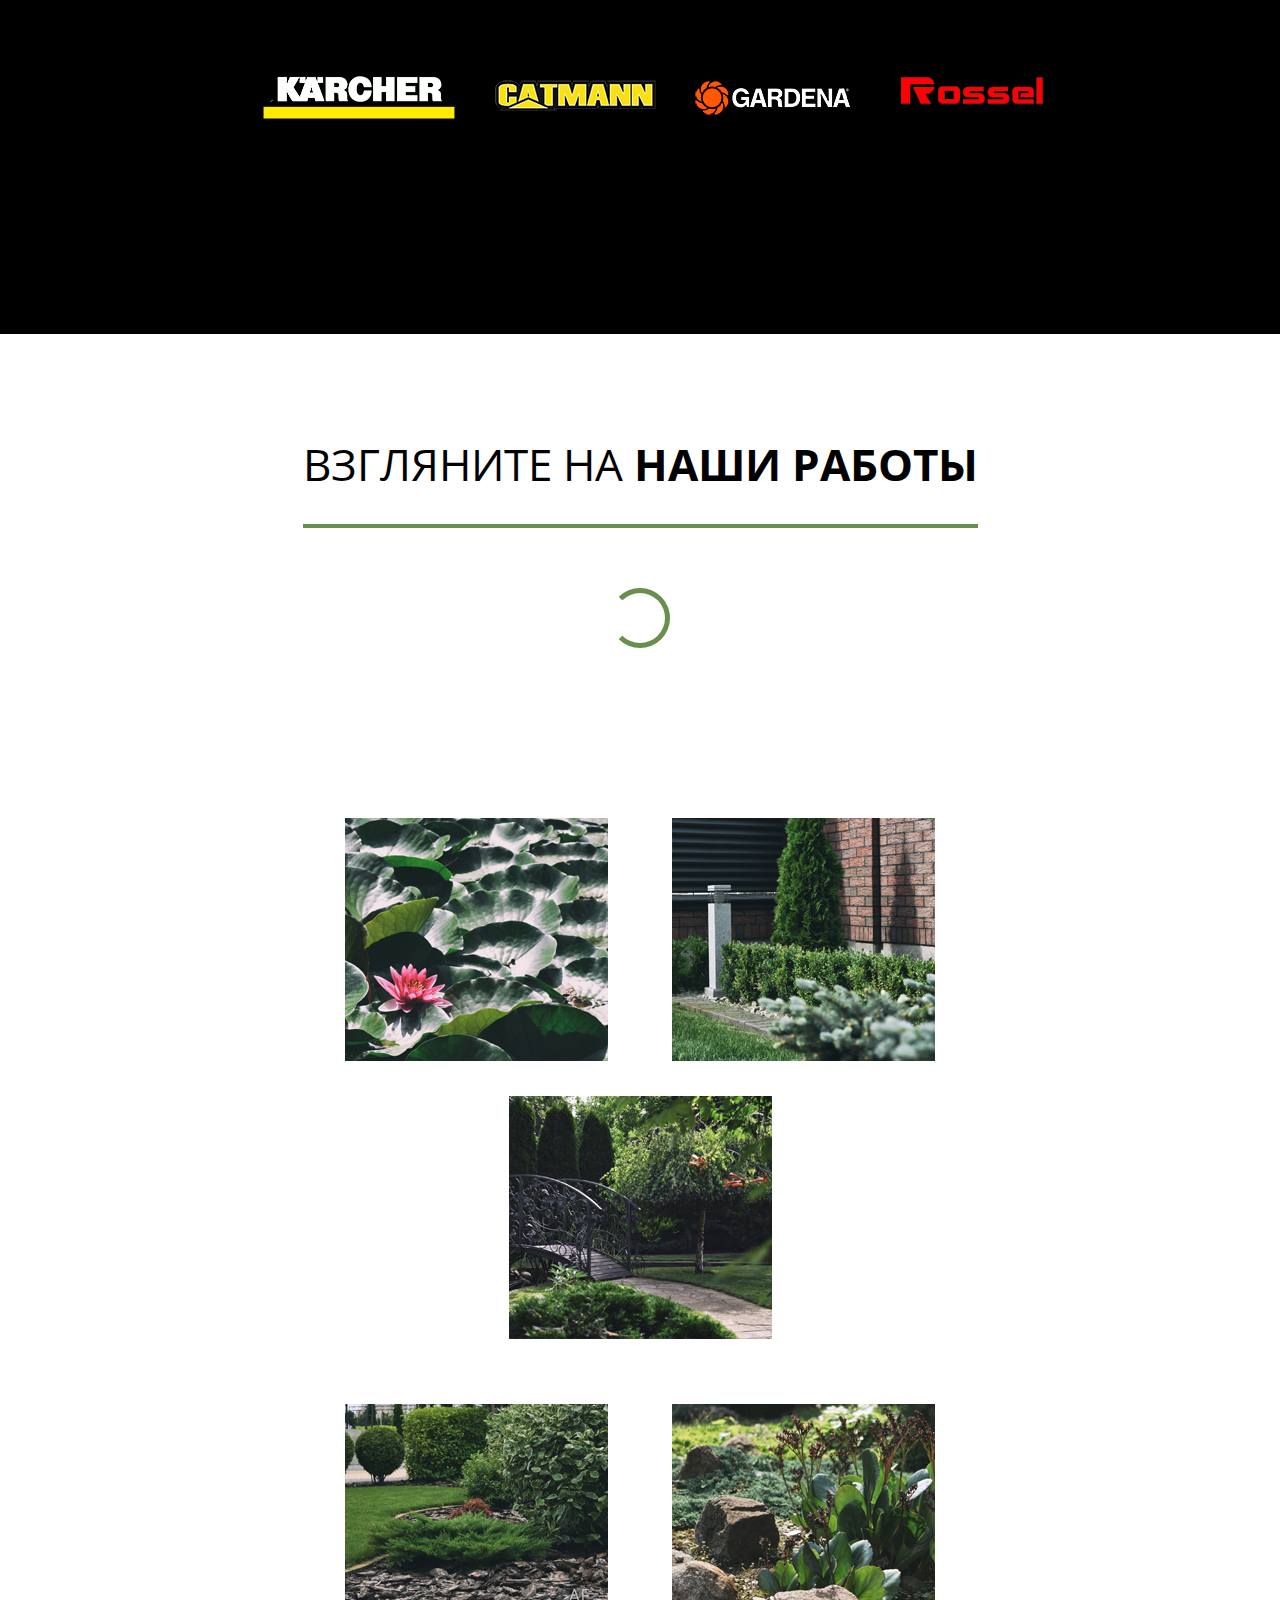
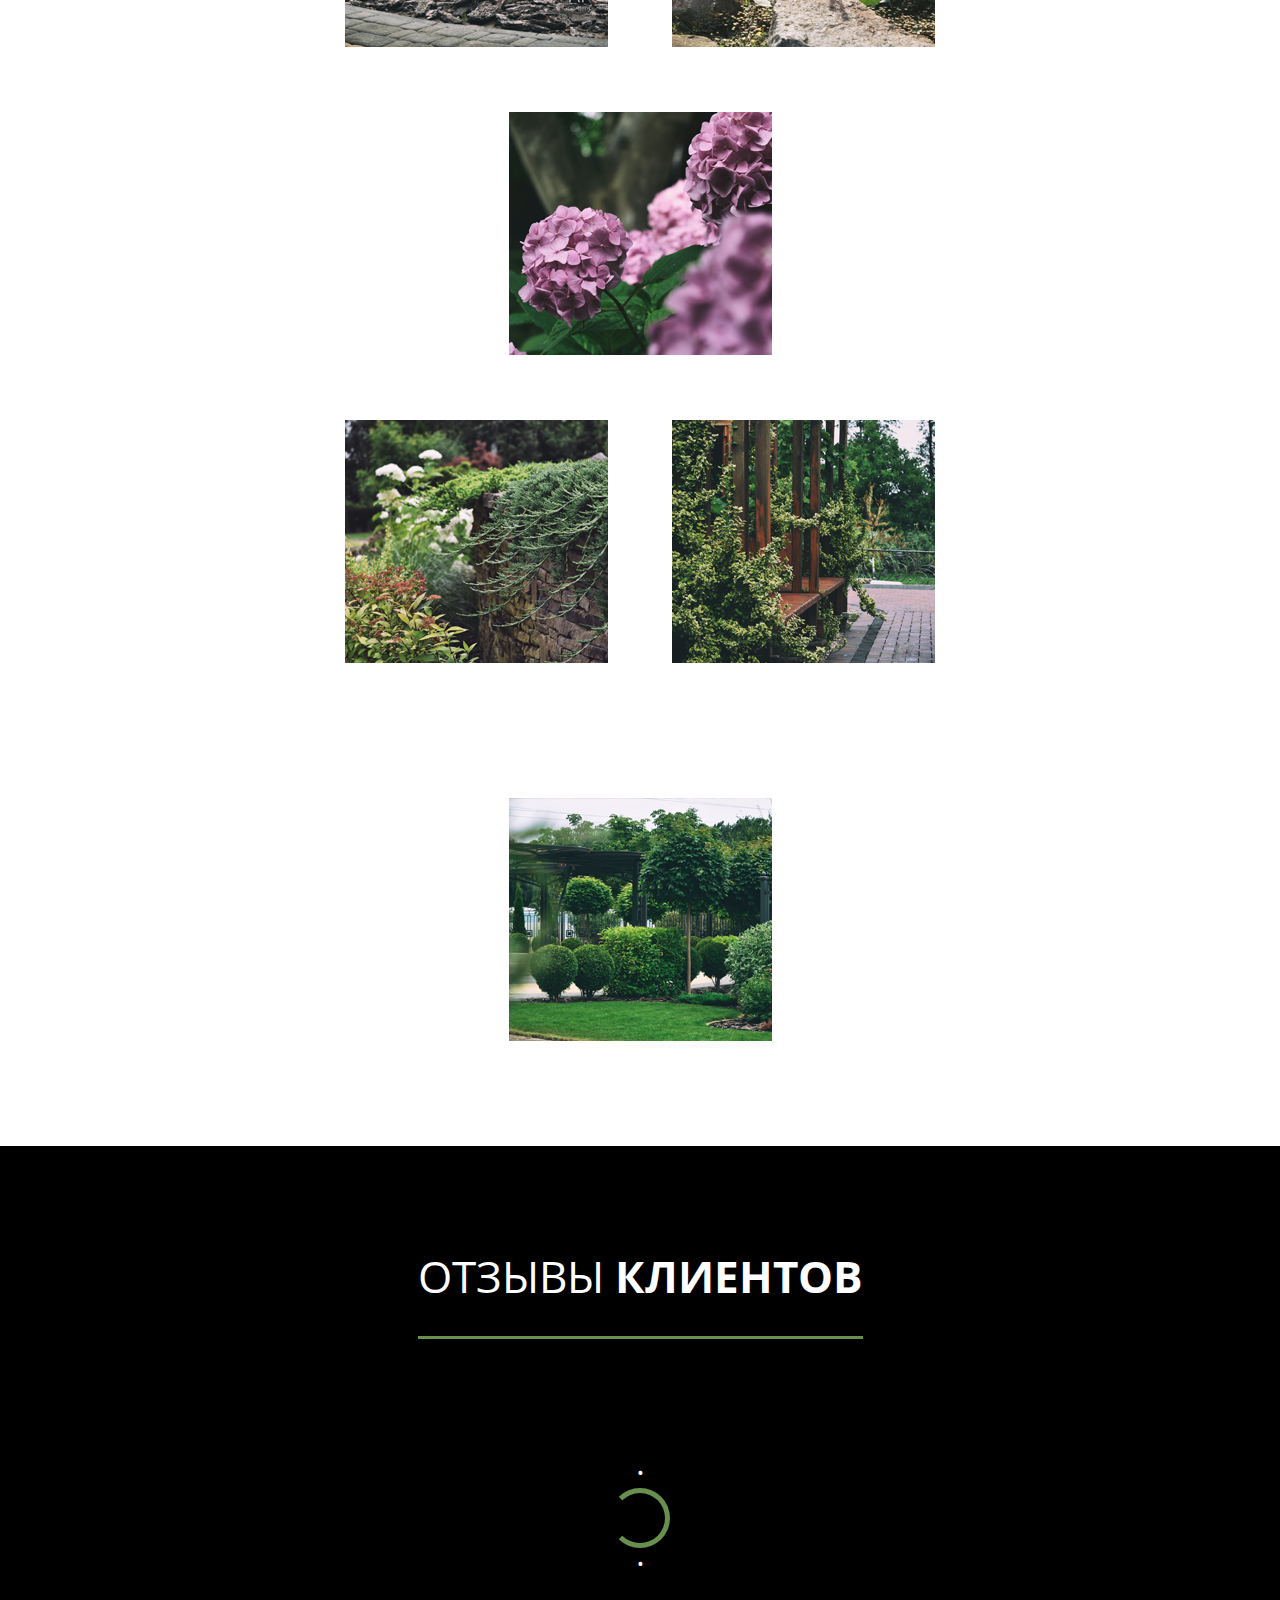
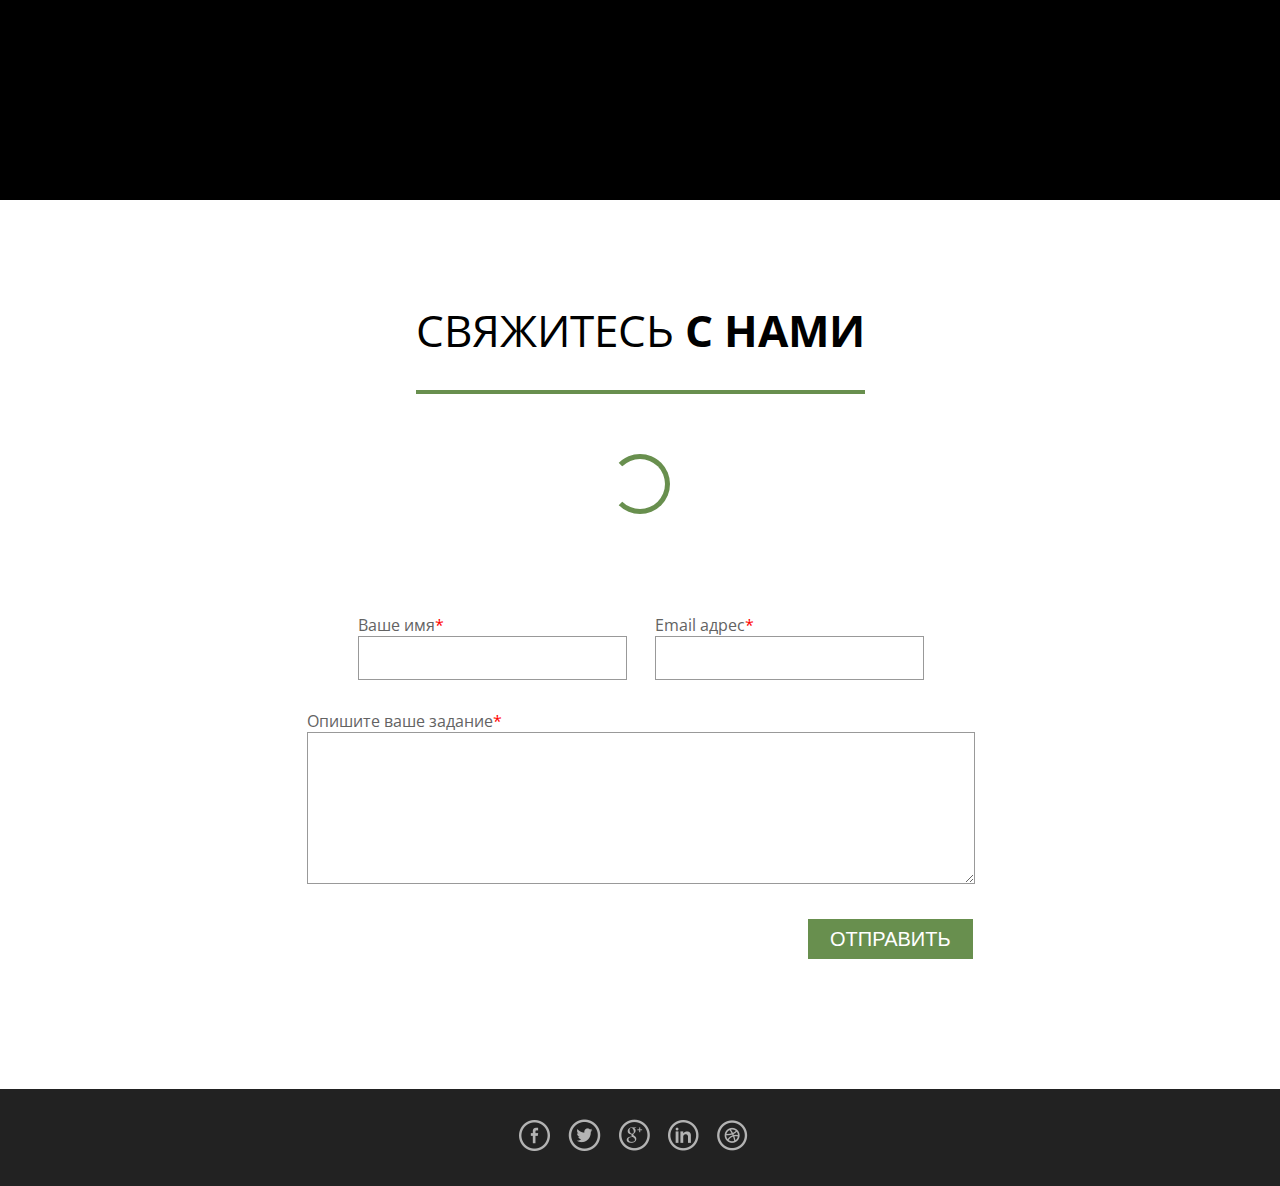
==== commit 0938dce4: "fixed some glitches." ====
--- a/index.html
+++ b/index.html
@@ -7,7 +7,7 @@
     <link
       rel="shortcut icon"
       type="image/png"
-      href="../img/icons/growingSeed.png"
+      href="img/icons/growingSeed.png"
     />
     <link
       href="https://fonts.googleapis.com/css?family=Open+Sans&display=swap"
@@ -20,7 +20,7 @@
     <header id="header">
       <div class="headerLogo">
         <div class="company">
-          <img src="../img/icons/growingSeed.png" width="40px" height="44px" />
+          <img src="/img/icons/growingSeed.png" width="40px" height="44px" />
           <span class="textLogo">MYCOMPANY</span>
         </div>
       </div>
@@ -64,7 +64,7 @@
         <div class="mainLeft">
           <img
             class="mw-100"
-            src="../img/projects/leftSide.png"
+            src="img/projects/leftSide.png"
             height="500px"
             width="720px"
             alt="mac"
@@ -199,10 +199,10 @@
         <div class="wrapper">
           <h1 id="partners"><span class="light"> наши </span> партнёры</h1>
           <div class="clients">
-            <img src="../img/icons/client1.png" alt="CHANEL" />
-            <img src="../img/icons/client2.png" alt="CHANEL" />
-            <img src="../img/icons/client3.png" alt="CHANEL" />
-            <img src="../img/icons/client4.png" alt="CHANEL" />
+            <img src="img/icons/client1.png" alt="CHANEL" />
+            <img src="img/icons/client2.png" alt="CHANEL" />
+            <img src="img/icons/client3.png" alt="CHANEL" />
+            <img src="img/icons/client4.png" alt="CHANEL" />
           </div>
         </div>
       </div>
@@ -220,35 +220,35 @@
           <div class="workPhotos">
             <div class="line1" id="line1">
               <a href="#img1"
-                ><img src="../img/projects/work1.png" alt="work1"
+                ><img src="img/projects/work1.png" alt="work1"
               /></a>
               <a href="#img2"
-                ><img src="../img/projects/work2.png" alt="work1"
+                ><img src="img/projects/work2.png" alt="work1"
               /></a>
               <a href="#img3" class="thirdImage"
-                ><img src="../img/projects/work3.png" alt="work3"
+                ><img src="img/projects/work3.png" alt="work3"
               /></a>
             </div>
             <div class="line2" id="line2">
               <a href="#img4"
-                ><img src="../img/projects/work4.png" alt="work2"
+                ><img src="img/projects/work4.png" alt="work2"
               /></a>
               <a href="#img5"
-                ><img src="../img/projects/work5.png" alt="work2"
+                ><img src="img/projects/work5.png" alt="work2"
               /></a>
               <a href="#img6" class="thirdImage"
-                ><img src="../img/projects/work6.png" alt="work2"
+                ><img src="img/projects/work6.png" alt="work2"
               /></a>
             </div>
             <div class="line3" id="line3">
               <a href="#img7"
-                ><img src="../img/projects/work7.png" alt="work3"
+                ><img src="img/projects/work7.png" alt="work3"
               /></a>
               <a href="#img8"
-                ><img src="../img/projects/work8.png" alt="work3"
+                ><img src="img/projects/work8.png" alt="work3"
               /></a>
               <a href="#img9" class="thirdImage"
-                ><img src="../img/projects/work9.png" alt="work3"
+                ><img src="img/projects/work9.png" alt="work3"
               /></a>
             </div>
           </div>
@@ -256,31 +256,31 @@
       </div>
       <div class="photosWork">
         <a href="#line2" class="work9" id="img9"
-          ><img src="../img/projects/work9.1.jpg" alt="work9.1"
+          ><img src="img/projects/work9.1.jpg" alt="work9.1"
         /></a>
         <a href="#line2" class="work8" id="img8"
-          ><img src="../img/projects/work8.1.jpg" alt="work8.1"
+          ><img src="img/projects/work8.1.jpg" alt="work8.1"
         /></a>
         <a href="#line2" class="work7" id="img7"
-          ><img src="../img/projects/work7.1.jpg" alt="work7.1"
+          ><img src="img/projects/work7.1.jpg" alt="work7.1"
         /></a>
         <a href="#line1" class="work4" id="img6"
-          ><img src="../img/projects/work4.1.jpg" alt="work6.1"
+          ><img src="img/projects/work4.1.jpg" alt="work6.1"
         /></a>
         <a href="#line1" class="work5" id="img5"
-          ><img src="../img/projects/work5.1.jpg" alt="work5.1"
+          ><img src="img/projects/work5.1.jpg" alt="work5.1"
         /></a>
         <a href="#line1" class="work4" id="img4"
-          ><img src="../img/projects/work4.1.jpg" alt="work4.1"
+          ><img src="img/projects/work4.1.jpg" alt="work4.1"
         /></a>
         <a href="#line1" class="work2" id="img2"
-          ><img src="../img/projects/work2.1.jpg" alt="work2.1"
+          ><img src="img/projects/work2.1.jpg" alt="work2.1"
         /></a>
         <a href="#line1" class="work1" id="img1"
-          ><img src="../img/projects/work1.1.jpg" alt="work1.1"
+          ><img src="img/projects/work1.1.jpg" alt="work1.1"
         /></a>
         <a href="#line1" class="work3" id="img3"
-          ><img src="../img/projects/work3.1.jpg" alt="work3.1"
+          ><img src="img/projects/work3.1.jpg" alt="work3.1"
         /></a>
       </div>
 
@@ -342,19 +342,19 @@
     <footer>
       <div class="social">
         <a href="https://www.facebook.com/profile.php?id=100011046781702"
-          ><img src="../img/icons/facebook.png" alt="facebook"
+          ><img src="img/icons/facebook.png" alt="facebook"
         /></a>
         <a href="https://mobile.twitter.com/AntonDrugov8"
-          ><img src="../img/icons/twitter.png" alt="twitter"
+          ><img src="img/icons/twitter.png" alt="twitter"
         /></a>
         <a href="http://gmail.com"
-          ><img src="../img/icons/google.png" alt="google"
+          ><img src="img/icons/google.png" alt="google"
         /></a>
         <a href="https://www.linkedin.com/in/anton-drugov-8755021b5/"
-          ><img src="../img/icons/linkedin.png" alt="linkedin"
+          ><img src="img/icons/linkedin.png" alt="linkedin"
         /></a>
         <a href="https://dribbble.com/antikd8"
-          ><img src="../img/icons/dribble.png" alt="dribble"
+          ><img src="img/icons/dribble.png" alt="dribble"
         /></a>
       </div>
     </footer>
--- a/style.css
+++ b/style.css
@@ -8,7 +8,7 @@
 }
 
 header {
-  background-image: url(../img/backgrounds/backgroundHeader.png);
+  background-image: url(img/backgrounds/backgroundHeader.png);
   background-attachment: fixed;
   display: flex;
   width: 100%;
@@ -156,7 +156,7 @@
 }
 
 .mainWelcome {
-  background-image: url(../img/backgrounds/background.png);
+  background-image: url(img/backgrounds/background.png);
   background-attachment: fixed;
   text-align: center;
   padding-bottom: 430px;
